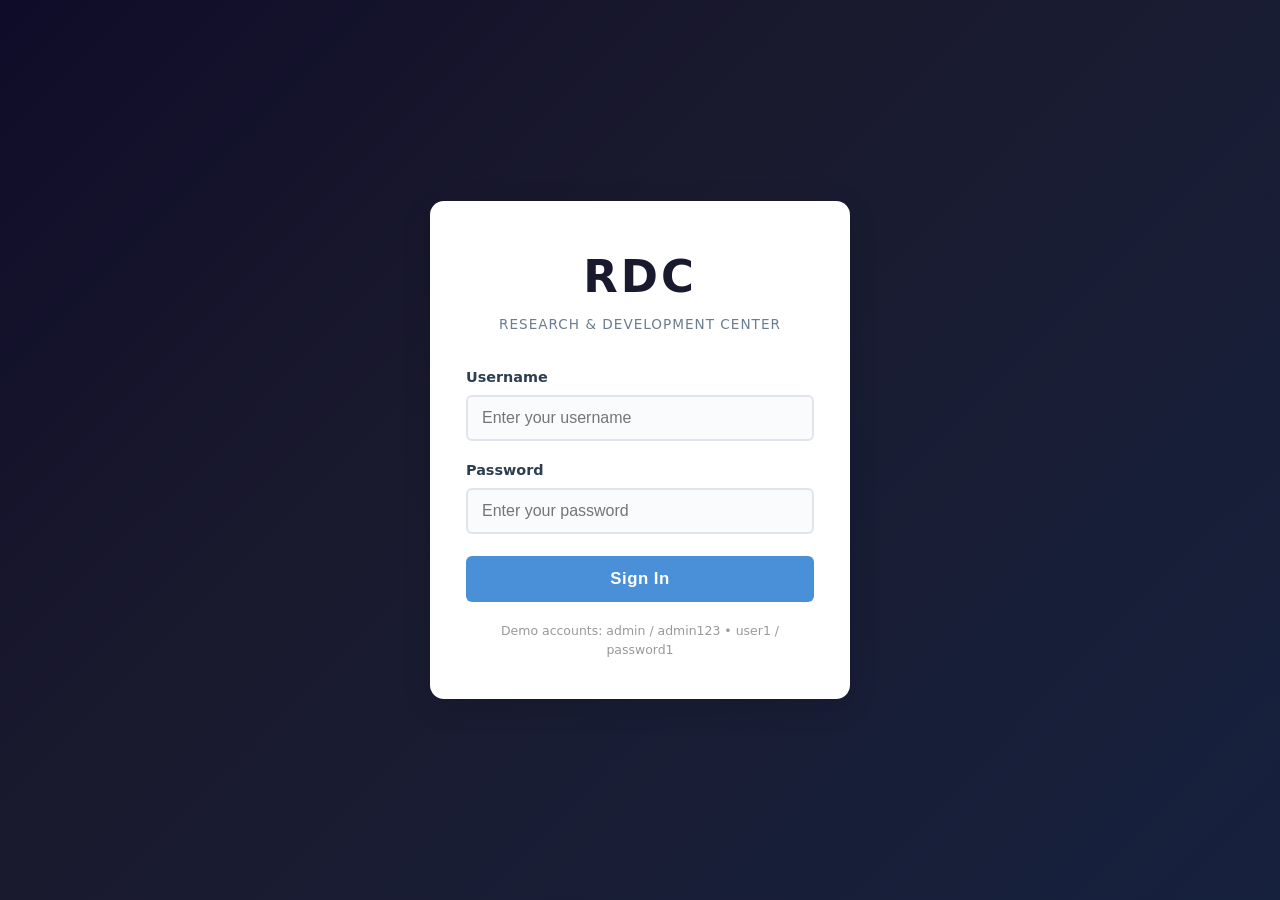
==== index.html @ 7b7bcbf5 "Add files via upload" ====
<!DOCTYPE html>
<html lang="en">
<head>
    <meta charset="UTF-8">
    <meta name="viewport" content="width=device-width, initial-scale=1.0">
    <title>RDC - Home</title>
    <link rel="stylesheet" href="/styles.css">
</head>
<body class="index-body">
    <!-- Top Bar -->
    <header class="topbar">
        <div class="topbar-left">
            <span class="brand-name"><a href="/index.html">RDC</a></span>
        </div>
        <div class="topbar-right">
            <div class="user-menu" id="userMenu">
                <span class="username-display" id="usernameDisplay">
                    <span class="user-icon">👤</span>
                    <span id="currentUsername">User</span>
                    <span class="dropdown-arrow">▾</span>
                </span>
                <div class="logout-dropdown" id="logoutDropdown">
                    <button class="logout-btn" id="logoutBtn">Logout</button>
                </div>
            </div>
            <div class="clock" id="clock">
                <span class="clock-time" id="clockTime">00:00:00</span>
                <span class="clock-tz">GMT+8</span>
            </div>
        </div>
    </header>

    <!-- Sidebar -->
    <aside class="sidebar" id="sidebar">
        <nav class="sidebar-nav">
            <ul>
                <li><a href="/dashboard/index.html" class="sidebar-link active">Dashboard</a></li>
                <li><a href="/oj/index.html" class="sidebar-link">Online Judge(Not avaliable)</a></li>
                <li><a href="/planning/index.html" class="sidebar-link">Revision Plans</a></li>
                <li><a href="#" class="sidebar-link">Placeholder</a></li>
                <li><a href="#" class="sidebar-link">Documents(Not avaliable)</a></li>
                <li><a href="#" class="sidebar-link">Calendar(Not avaliable)</a></li>
                <li><a href="#" class="sidebar-link">Messages(Not avaliable)</a></li>
                <li><a href="#" class="sidebar-link">Settings(Not avalibale)</a></li>
            </ul>
        </nav>
    </aside>

    <!-- Main Content -->
    <main class="main-content" id="mainContent">
        <div class="updates-panel">
            <div class="updates-header">
                <h2>Recent Updates</h2>
                <span class="updates-date" id="currentDate"></span>
            </div>
            <div class="updates-body" id="updatesBody">
                <div class="update-card">
                    <div class="update-card-header">
                        <span class="update-badge new">New</span>
                        <span class="update-time">Today</span>
                    </div>
                    <h3>Welcome to Roll Dog Center</h3>
                    <p>You have successfully logged in. This is the main updates area where announcements, notifications, and platform updates will appear. Use the sidebar to navigate through different sections of the platform.</p>
                </div>
                <div class="update-card">
                    <div class="update-card-header">
                        <span class="update-badge info">Info</span>
                        <span class="update-time">2 days ago</span>
                    </div>
                    <h3>Website created!!!</h3>
                    <p>The website is created on 2nd May, 2026 19:52:00 GMT+8</p>
                </div>
                <div class="update-card placeholder-card">
                    <div class="placeholder-icon"></div>
                    <p>More updates will appear here...</p>
                </div>
            </div>
        </div>
    </main>

    <!-- Mobile sidebar toggle -->
    <button class="sidebar-toggle" id="sidebarToggle" title="Toggle Sidebar">☰</button>

    <script src="auth.js"></script>
    <script src="app.js"></script>
</body>
</html>
---- styles.css ----
/* ========================================
   styles.css - Shared Styles for RDC Website
   ======================================== */

/* --- CSS Variables / Theme --- */
:root {
    --topbar-height: 60px;
    --sidebar-width: 250px;
    --topbar-bg: #1a1a2e;
    --topbar-text: #e0e0e0;
    --sidebar-bg: #16213e;
    --sidebar-text: #c5c5d2;
    --sidebar-hover-bg: #1f3460;
    --sidebar-active-bg: #0f3460;
    --sidebar-active-text: #ffffff;
    --accent: #4a90d9;
    --accent-hover: #3a7bc8;
    --danger: #e74c3c;
    --danger-hover: #c0392b;
    --content-bg: #f0f2f5;
    --card-bg: #ffffff;
    --text-primary: #2c3e50;
    --text-secondary: #6b7d8e;
    --border-color: #e1e5eb;
    --shadow-sm: 0 1px 3px rgba(0, 0, 0, 0.08);
    --shadow-md: 0 4px 12px rgba(0, 0, 0, 0.1);
    --shadow-lg: 0 8px 30px rgba(0, 0, 0, 0.12);
    --radius-sm: 6px;
    --radius-md: 10px;
    --radius-lg: 14px;
    --transition: 0.2s ease;
}

/* --- Reset & Base --- */
*,
*::before,
*::after {
    box-sizing: border-box;
    margin: 0;
    padding: 0;
}

html {
    font-size: 16px;
    -webkit-font-smoothing: antialiased;
    -moz-osx-font-smoothing: grayscale;
}

body {
    font-family: 'Segoe UI', 'Inter', system-ui, -apple-system, sans-serif;
    color: var(--text-primary);
    background: var(--content-bg);
    min-height: 100vh;
    line-height: 1.6;
}

a {
    text-decoration: none;
    color: inherit;
}

ul {
    list-style: none;
}

.hidden {
    display: none !important;
}

/* ========================================
   LOGIN PAGE
   ======================================== */
.login-body {
    display: flex;
    align-items: center;
    justify-content: center;
    min-height: 100vh;
    background: linear-gradient(135deg, #0f0c29 0%, #1a1a2e 40%, #16213e 100%);
    padding: 20px;
}

.login-container {
    width: 100%;
    max-width: 420px;
}

.login-card {
    background: #ffffff;
    border-radius: var(--radius-lg);
    padding: 40px 36px;
    box-shadow: var(--shadow-lg);
    text-align: center;
}

.login-logo h1 {
    font-size: 2.8rem;
    font-weight: 800;
    letter-spacing: 3px;
    color: #1a1a2e;
    margin-bottom: 2px;
}

.login-subtitle {
    font-size: 0.85rem;
    color: var(--text-secondary);
    margin-bottom: 30px;
    letter-spacing: 1px;
    text-transform: uppercase;
}

.login-form {
    text-align: left;
}

.form-group {
    margin-bottom: 18px;
}

.form-group label {
    display: block;
    font-weight: 600;
    font-size: 0.9rem;
    margin-bottom: 6px;
    color: var(--text-primary);
}

.form-group input {
    width: 100%;
    padding: 12px 14px;
    border: 2px solid var(--border-color);
    border-radius: var(--radius-sm);
    font-size: 1rem;
    transition: border-color var(--transition), box-shadow var(--transition);
    background: #fafbfc;
    color: var(--text-primary);
}

.form-group input:focus {
    outline: none;
    border-color: var(--accent);
    box-shadow: 0 0 0 3px rgba(74, 144, 217, 0.15);
    background: #fff;
}

.login-error {
    background: #fef2f2;
    border: 1px solid #fecaca;
    color: var(--danger);
    padding: 10px 14px;
    border-radius: var(--radius-sm);
    font-size: 0.9rem;
    margin-bottom: 16px;
    text-align: center;
}

.login-btn {
    width: 100%;
    padding: 13px;
    background: var(--accent);
    color: #fff;
    border: none;
    border-radius: var(--radius-sm);
    font-size: 1.05rem;
    font-weight: 600;
    cursor: pointer;
    letter-spacing: 0.5px;
    transition: background var(--transition), transform 0.1s ease;
    margin-top: 4px;
}

.login-btn:hover {
    background: var(--accent-hover);
}

.login-btn:active {
    transform: scale(0.98);
}

.login-hint {
    margin-top: 20px;
    font-size: 0.78rem;
    color: #999;
    line-height: 1.5;
}

/* ========================================
   INDEX PAGE - TOP BAR
   ======================================== */
.index-body {
    padding-top: var(--topbar-height);
    padding-left: var(--sidebar-width);
    background: var(--content-bg);
    min-height: 100vh;
    transition: padding-left 0.3s ease;
}

.topbar {
    position: fixed;
    top: 0;
    left: 0;
    right: 0;
    height: var(--topbar-height);
    background: var(--topbar-bg);
    color: var(--topbar-text);
    display: flex;
    align-items: center;
    justify-content: space-between;
    padding: 0 24px;
    z-index: 1000;
    box-shadow: 0 2px 10px rgba(0, 0, 0, 0.3);
}

.topbar-left {
    display: flex;
    align-items: center;
}

.brand-name {
    font-size: 1.6rem;
    font-weight: 800;
    letter-spacing: 4px;
    color: #ffffff;
    -user-select: none;
}

.topbar-right {
    display: flex;
    align-items: center;
    gap: 20px;
}

/* User Menu */
.user-menu {
    position: relative;
    cursor: pointer;
    -user-select: none;
}

.username-display {
    display: flex;
    align-items: center;
    gap: 7px;
    padding: 7px 14px;
    border-radius: 20px;
    background: rgba(255, 255, 255, 0.08);
    transition: background var(--transition);
    font-size: 0.93rem;
    font-weight: 500;
    white-space: nowrap;
}

.username-display:hover {
    background: rgba(255, 255, 255, 0.16);
}

.user-icon {
    font-size: 1.1rem;
}

.dropdown-arrow {
    font-size: 0.7rem;
    margin-left: 2px;
    transition: transform var(--transition);
}

.user-menu.open .dropdown-arrow {
    transform: rotate(180deg);
}

.logout-dropdown {
    position: absolute;
    top: calc(100% + 8px);
    right: 0;
    background: #fff;
    border-radius: var(--radius-sm);
    box-shadow: var(--shadow-md);
    min-width: 140px;
    overflow: hidden;
    opacity: 0;
    visibility: hidden;
    transform: translateY(-8px);
    transition: opacity var(--transition), transform var(--transition), visibility var(--transition);
    z-index: 1001;
}

.user-menu.open .logout-dropdown {
    opacity: 1;
    visibility: visible;
    transform: translateY(0);
}

.logout-btn {
    width: 100%;
    padding: 11px 18px;
    background: #fff;
    border: none;
    cursor: pointer;
    font-size: 0.9rem;
    color: var(--danger);
    text-align: left;
    transition: background var(--transition);
    font-weight: 500;
}

.logout-btn:hover {
    background: #fef2f2;
}

/* Clock */
.clock {
    display: flex;
    align-items: center;
    gap: 8px;
    font-family: 'SF Mono', 'Consolas', 'Monaco', monospace;
    font-size: 0.95rem;
    color: #c5d5e8;
    padding: 6px 12px;
    background: rgba(255, 255, 255, 0.05);
    border-radius: 16px;
    white-space: nowrap;
}

.clock-time {
    letter-spacing: 1px;
    font-weight: 600;
}

.clock-tz {
    font-size: 0.7rem;
    color: #8899aa;
    font-weight: 500;
    letter-spacing: 0.5px;
}

/* ========================================
   INDEX PAGE - SIDEBAR
   ======================================== */
.sidebar {
    position: fixed;
    top: var(--topbar-height);
    left: 0;
    bottom: 0;
    width: var(--sidebar-width);
    background: var(--sidebar-bg);
    z-index: 900;
    overflow-y: auto;
    box-shadow: 2px 0 12px rgba(0, 0, 0, 0.1);
    transition: transform 0.3s ease, width 0.3s ease;
}

.sidebar-nav {
    padding: 16px 0;
}

.sidebar-nav ul {
    display: flex;
    flex-direction: column;
    gap: 2px;
}

.sidebar-link {
    display: flex;
    align-items: center;
    gap: 10px;
    padding: 13px 22px;
    color: var(--sidebar-text);
    font-size: 0.93rem;
    font-weight: 500;
    transition: all var(--transition);
    border-left: 3px solid transparent;
    position: relative;
}

.sidebar-link:hover {
    background: var(--sidebar-hover-bg);
    color: #ddd;
    border-left-color: rgba(255, 255, 255, 0.3);
}

.sidebar-link.active {
    background: var(--sidebar-active-bg);
    color: var(--sidebar-active-text);
    border-left-color: var(--accent);
    font-weight: 600;
}

/* ========================================
   INDEX PAGE - MAIN CONTENT
   ======================================== */
.main-content {
    padding: 28px 32px;
    min-height: calc(100vh - var(--topbar-height));
}

.updates-panel {
    background: var(--card-bg);
    border-radius: var(--radius-md);
    box-shadow: var(--shadow-sm);
    min-height: calc(100vh - var(--topbar-height) - 80px);
    display: flex;
    flex-direction: column;
}

.updates-header {
    display: flex;
    align-items: center;
    justify-content: space-between;
    padding: 20px 28px;
    border-bottom: 1px solid var(--border-color);
    flex-wrap: wrap;
    gap: 10px;
}

.updates-header h2 {
    font-size: 1.4rem;
    font-weight: 700;
    color: var(--text-primary);
}

.updates-date {
    font-size: 0.85rem;
    color: var(--text-secondary);
    font-weight: 500;
}

.updates-body {
    padding: 24px 28px;
    flex: 1;
    display: flex;
    flex-direction: column;
    gap: 18px;
}

.update-card {
    background: #fafbfc;
    border: 1px solid var(--border-color);
    border-radius: var(--radius-sm);
    padding: 18px 20px;
    transition: box-shadow var(--transition), border-color var(--transition);
}

.update-card:hover {
    box-shadow: var(--shadow-sm);
    border-color: #d0d7e0;
}

.update-card-header {
    display: flex;
    align-items: center;
    gap: 10px;
    margin-bottom: 8px;
}

.update-badge {
    font-size: 0.72rem;
    font-weight: 700;
    padding: 3px 10px;
    border-radius: 12px;
    letter-spacing: 0.5px;
    text-transform: uppercase;
}

.update-badge.new {
    background: #e8f5e9;
    color: #2e7d32;
}

.update-badge.info {
    background: #e3f2fd;
    color: #1565c0;
}

.update-time {
    font-size: 0.8rem;
    color: #999;
}

.update-card h3 {
    font-size: 1.05rem;
    font-weight: 600;
    margin-bottom: 6px;
    color: var(--text-primary);
}

.update-card p {
    font-size: 0.9rem;
    color: var(--text-secondary);
    line-height: 1.6;
}

.placeholder-card {
    text-align: center;
    padding: 36px 20px;
    background: #fafbfc;
    border: 2px dashed var(--border-color);
    border-radius: var(--radius-sm);
    color: #b0b8c0;
}

.placeholder-icon {
    font-size: 2.5rem;
    margin-bottom: 10px;
}

.placeholder-card p {
    color: #b0b8c0;
    font-style: italic;
}

/* Sidebar Toggle (Mobile) */
.sidebar-toggle {
    display: none;
    position: fixed;
    bottom: 20px;
    right: 20px;
    z-index: 1100;
    width: 48px;
    height: 48px;
    border-radius: 50%;
    background: var(--accent);
    color: #fff;
    border: none;
    font-size: 1.4rem;
    cursor: pointer;
    box-shadow: var(--shadow-md);
    transition: background var(--transition);
}

.sidebar-toggle:hover {
    background: var(--accent-hover);
}

/* ========================================
   RESPONSIVE
   ======================================== */
@media (max-width: 768px) {
    .index-body {
        padding-left: 0;
    }

    .sidebar {
        transform: translateX(-100%);
        width: 260px;
    }

    .sidebar.open {
        transform: translateX(0);
    }

    .sidebar-toggle {
        display: flex;
        align-items: center;
        justify-content: center;
    }

    .main-content {
        padding: 16px 12px;
    }

    .updates-header {
        padding: 14px 16px;
    }

    .updates-body {
        padding: 14px 16px;
    }

    .topbar {
        padding: 0 12px;
    }

    .brand-name {
        font-size: 1.3rem;
        letter-spacing: 2px;
    }

    .clock {
        font-size: 0.8rem;
        padding: 5px 8px;
    }

    .username-display {
        padding: 5px 10px;
        font-size: 0.82rem;
    }

    .topbar-right {
        gap: 8px;
    }
}

@media (max-width: 480px) {
    .login-card {
        padding: 28px 20px;
    }

    .login-logo h1 {
        font-size: 2.2rem;
    }

    .clock-tz {
        display: none;
    }
}
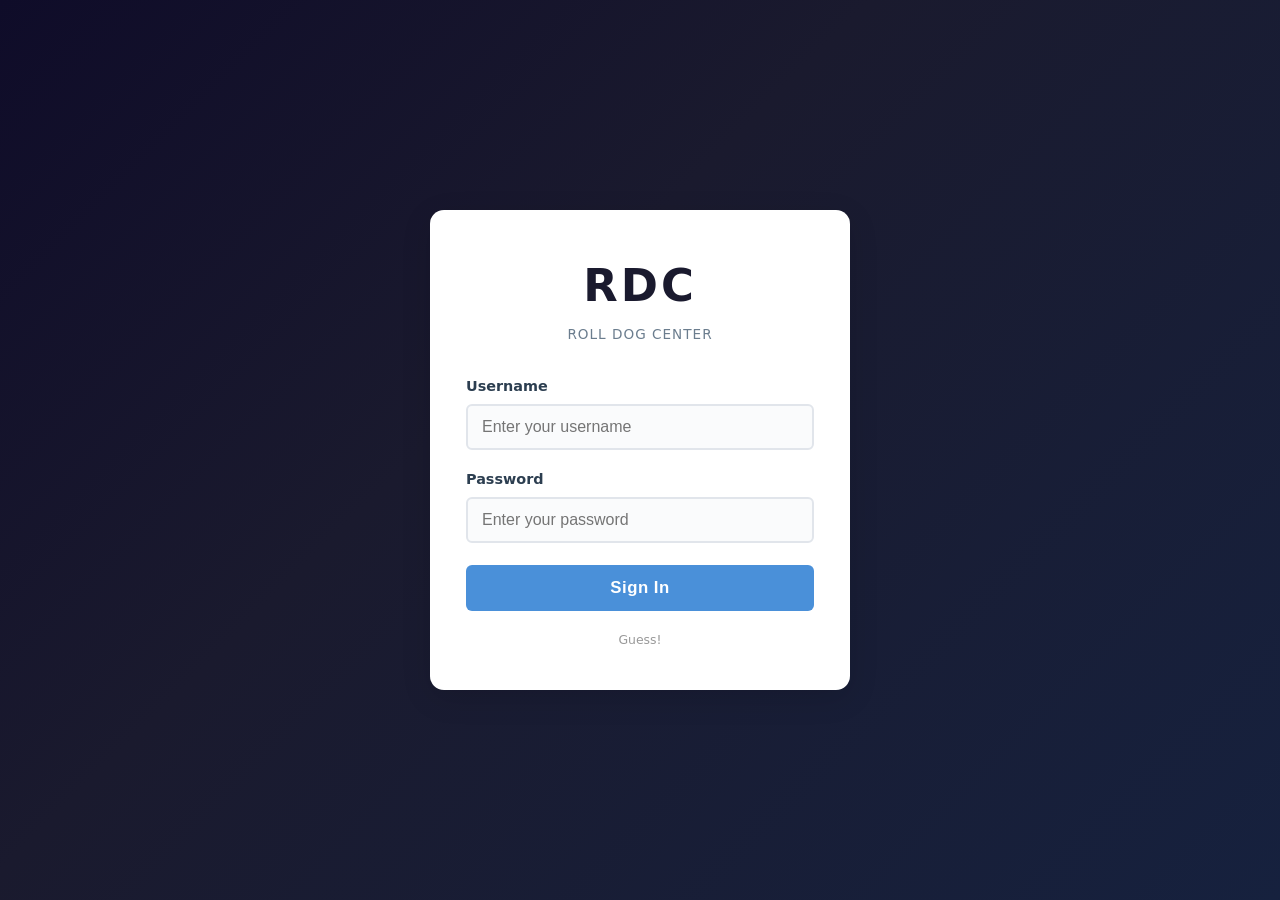
==== commit 4afaa199: "Update index.html" ====
--- a/index.html
+++ b/index.html
@@ -4,7 +4,7 @@
     <meta charset="UTF-8">
     <meta name="viewport" content="width=device-width, initial-scale=1.0">
     <title>RDC - Home</title>
-    <link rel="stylesheet" href="/styles.css">
+    <link rel="stylesheet" href="./styles.css">
 </head>
 <body class="index-body">
     <!-- Top Bar -->
@@ -84,4 +84,4 @@
     <script src="auth.js"></script>
     <script src="app.js"></script>
 </body>
-</html>+</html>
